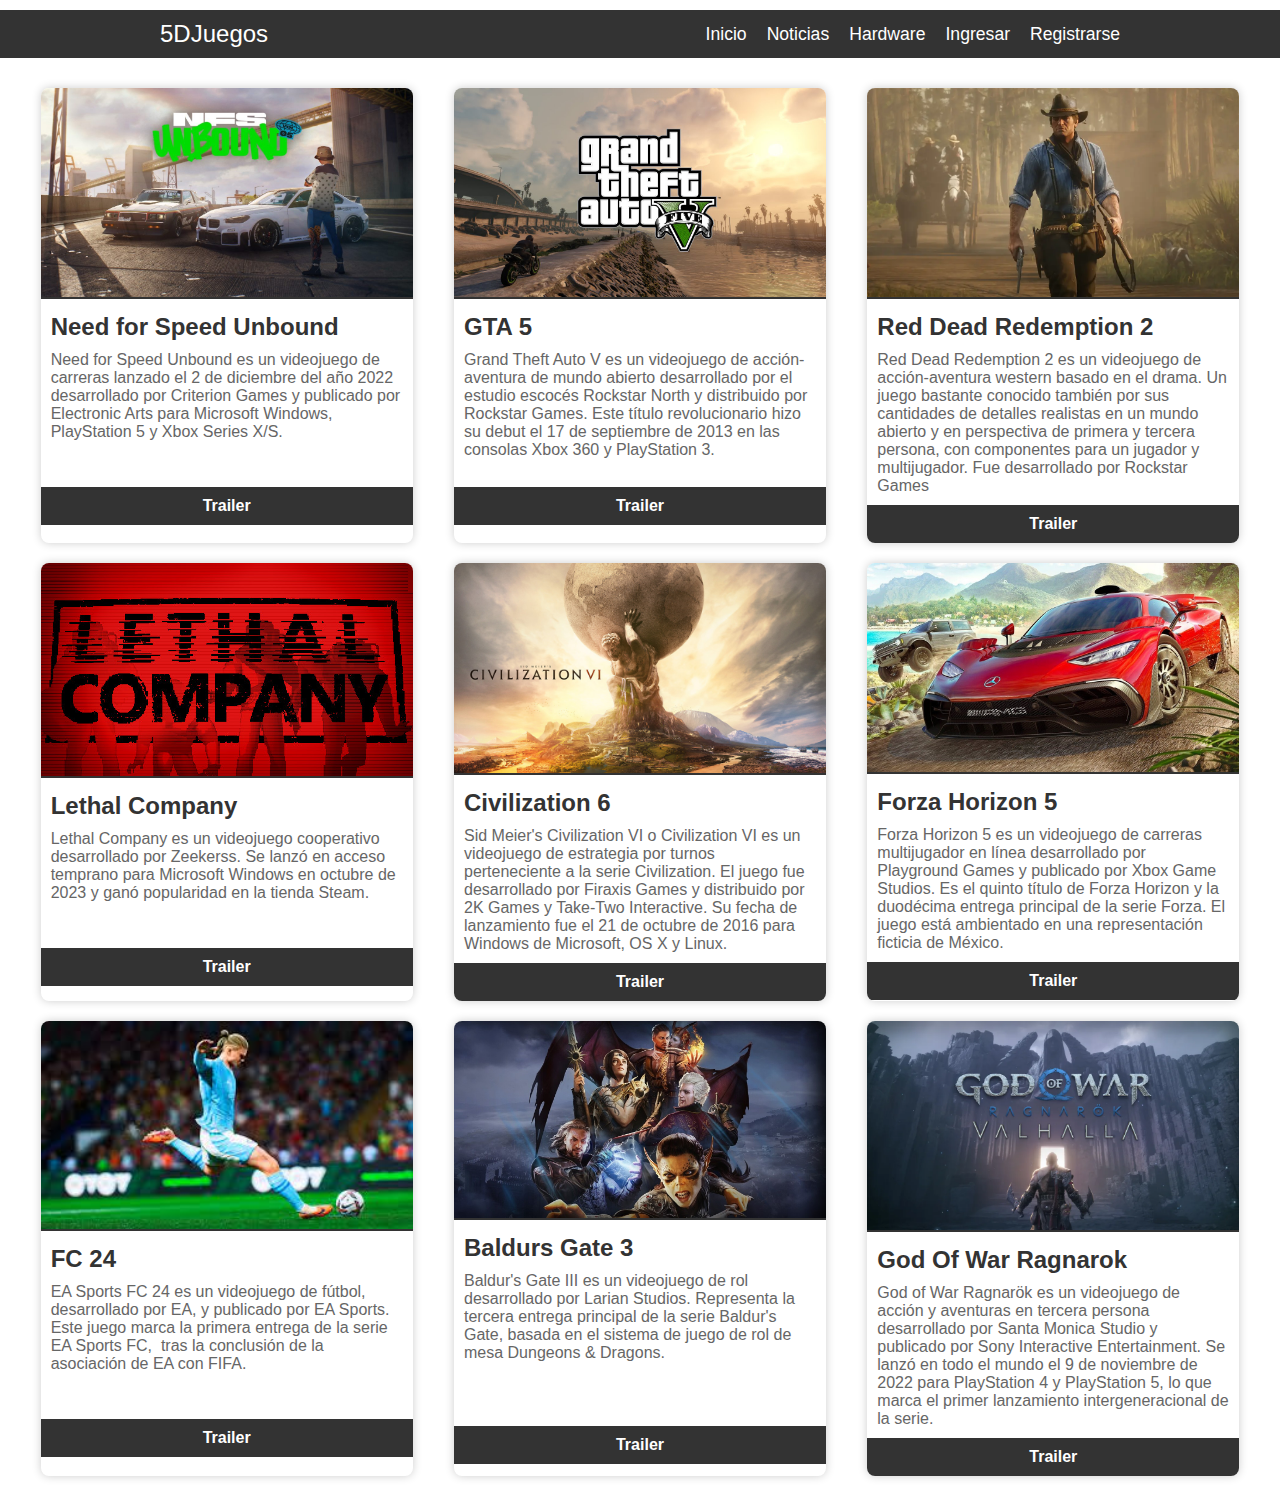
==== pages/juegos.html @ 83e4818b "tp individual 22 enero" ====
<!DOCTYPE html>
<html lang="en">
<head>
    <meta charset="UTF-8">
    <meta name="viewport" content="width=device-width, initial-scale=1.0">
    <title>Juegos</title>
    <link rel="stylesheet" href="../css/styles.css">
    <link rel="icon" href="/images/images.png">
</head>
<body>
    <nav class="navbar">
        <div class="navbar-container">
            <div class="brand">5DJuegos</div>
            <div class="nav-links">
                <a href="../index.html" class="nav-link">Inicio</a>
                <a href="noticias.html" class="nav-link">Noticias</a>
                <a href="hardware.html" class="nav-link">Hardware</a>
                <a href="login.html" class="nav-link">Ingresar</a>
                <a href="register.html" class="nav-link">Registrarse</a>
            </div>
        </div>
    </nav>

    <section class="news-container">

        <article class="news-article">
            <img src="/images/nfsu.jpg" alt="">
            <h2>Need for Speed Unbound</h2>
            <p>Need for Speed Unbound es un videojuego de carreras lanzado el 2 de 
                diciembre del año 2022 desarrollado por Criterion Games y publicado 
                por Electronic Arts para Microsoft Windows, PlayStation 5 y Xbox Series
                X/S.
            </p>
            <br>
            <br>
            <a href="https://www.youtube.com/watch?v=H2Y8XCe7F9E">Trailer</a>
        </article>

        <article class="news-article">
            <img src="/images/gtav.jpg" alt="News 2">
            <h2>GTA 5</h2>
            <p>Grand Theft Auto V es un videojuego de acción-aventura de mundo abierto 
                desarrollado por el estudio escocés Rockstar North y distribuido por 
                Rockstar Games. Este título revolucionario hizo su debut el 17 de 
                septiembre de 2013 en las consolas Xbox 360 y PlayStation 3.
            </p>
            <br>
            <a href="https://www.youtube.com/watch?v=QkkoHAzjnUs">Trailer</a>
        </article>

        <article class="news-article">
            <img src="/images/red dead2.jpg" alt="News 2">
            <h2>Red Dead Redemption 2</h2>
            <p>Red Dead Redemption 2 es un videojuego de acción-aventura western basado 
                en el drama. Un juego bastante conocido también por sus cantidades de 
                detalles realistas en un mundo abierto y en perspectiva de primera y tercera 
                persona, con componentes para un jugador y multijugador. Fue desarrollado por 
                Rockstar Games
            </p>
            <a href="https://www.youtube.com/watch?v=df_z1u2pHYA">Trailer</a>
        </article>

        <article class="news-article">
            <img src="/images/capsule_616x353.jpg" alt="News 2">
            <h2>Lethal Company</h2>
            <p>Lethal Company es un videojuego cooperativo desarrollado por 
                Zeekerss. Se lanzó en acceso temprano para Microsoft Windows en
                octubre de 2023 y ganó popularidad en la tienda Steam.
            </p>
            <br>
            <br>
            <a href="https://www.youtube.com/watch?v=Su6OsTb1w9Q">Trailer</a>
        </article>

        <article class="news-article">
            <img src="/images/civ6.jpg" alt="News 2">
            <h2>Civilization 6</h2>
            <p>Sid Meier's Civilization VI o Civilization VI es un videojuego de 
                estrategia por turnos perteneciente a la serie Civilization. 
                El juego fue desarrollado por Firaxis Games y distribuido por 2K 
                Games y Take-Two Interactive. Su fecha de lanzamiento fue el 21 de 
                octubre de 2016 para Windows de Microsoft, OS X y Linux.
            </p>
            <a href="https://www.youtube.com/watch?v=5KdE0p2joJw">Trailer</a>
        </article>

        <article class="news-article">
            <img src="/images/fh5.jpeg" alt="News 2">
            <h2>Forza Horizon 5</h2>
            <p>Forza Horizon 5 es un videojuego de carreras multijugador en línea 
                desarrollado por Playground Games y publicado por Xbox Game Studios. 
                Es el quinto título de Forza Horizon y la duodécima entrega principal 
                de la serie Forza. El juego está ambientado en una representación 
                ficticia de México.​
            ​</p>
            <a href="https://www.youtube.com/watch?v=FYH9n37B7Yw">Trailer</a>
        </article>

        <article class="news-article">
            <img src="/images/fc24.jpg" alt="News 2">
            <h2>FC 24</h2>
            <p>EA Sports FC 24​ es un videojuego de fútbol, desarrollado por 
                EA, y publicado por EA Sports. Este juego marca la primera entrega 
                de la serie EA Sports FC, ​ tras la conclusión de la asociación de 
                EA con FIFA.
            </p>
            <br>
            <br>
            <a href="https://www.youtube.com/watch?v=xUrYmYvJ6jo">Trailer</a>
        </article>

        <article class="news-article">
            <img src="/images/bg3.jpg" alt="News 2">
            <h2>Baldurs Gate 3</h2>
            <p>Baldur's Gate III es un videojuego de rol desarrollado por 
                Larian Studios. Representa la tercera entrega principal de la 
                serie Baldur's Gate, basada en el sistema de juego de rol de mesa 
                Dungeons & Dragons.
            </p>
            <br>
            <br>
            <br>
            <a href="https://www.youtube.com/watch?v=1T22wNvoNiU">Trailer</a>
        </article>

        <article class="news-article">
            <img src="/images/gowv.jpg" alt="News 2">
            <h2>God Of War Ragnarok</h2>
            <p>God of War Ragnarök es un 
                videojuego de acción y aventuras en tercera persona 
                desarrollado por Santa Monica Studio y publicado por 
                Sony Interactive Entertainment. Se lanzó en todo el mundo 
                el 9 de noviembre de 2022 para PlayStation 4 y PlayStation 5, 
                lo que marca el primer lanzamiento intergeneracional de la serie.
            </p>
            <a href="https://www.youtube.com/watch?v=vtFhDrMIZjE">Trailer</a>
        </article>
    </section>

    <script src="script.js"></script> 
</body>
</html>
---- css/styles.css ----
body {
    font-family: 'Segoe UI', Tahoma, Geneva, Verdana, sans-serif;
    margin: 0;
    display: flex;
    flex-direction: column;
    align-items: center;
    min-height: 100vh;
    background-color: #f4f4f4;
    background: url('https://i.gifer.com/origin/3e/3e3d17b8111c045a0e1a7835cf2b4325.gif') center center fixed;
}

.login-container,
.register-container {
    backdrop-filter: blur(1);
    background: rgba(255, 255, 255, 0.8); 
    border-radius: 10px;
    padding: 20px;
    margin: 50px auto;
    max-width: 400px;
    box-shadow: 0 0 10px rgba(0, 0, 0, 0.2);
}

h1 {
    text-align: center;
    color: #333;
}

label {
    display: block;
    margin-bottom: 5px;
}

input {
    width: 100%;
    padding: 10px;
    margin-bottom: 15px;
    box-sizing: border-box;
    border: 1px solid #ccc;
    border-radius: 5px;
}

button {
    width: 100%;
    padding: 10px;
    background-color: #333;
    color: white;
    border: none;
    border-radius: 5px;
    cursor: pointer;
    transition: background-color 0.3s;
}

button:hover {
    background-color: #555;
}

#loginMessage,
#registerMessage {
    margin-top: 15px;
    text-align: center;
    color: #555;
}

h1, label, button {
    font-size: 18px;
    color: #333;
}

input {
    width: calc(100% - 16px);
    padding: 8px;
    margin-top: 5px;
    margin-bottom: 10px;
    border: 1px solid #ccc;
    border-radius: 4px;
    font-size: 14px;
}

button {
    background-color: #4caf50;
    color: #fff;
    padding: 10px;
    border: none;
    border-radius: 4px;
    cursor: pointer;
    font-weight: bold;
}

button:hover {
    background-color: #45a049;
}

.error-message {
    color: #ff0000;
    margin-top: 10px;
    font-size: 14px;
}

.navbar {
    background-color: #333;
    padding: 10px 0;
    width: 100%;
}

.navbar-container {
    max-width: 960px;
    margin: 0 auto;
    display: flex;
    justify-content: space-between;
    align-items: center;
}

.brand {
    font-size: 1.5em;
    color: white;
}

.nav-links {
    display: flex;
}

.nav-link {
    position: relative;
    font-size: 1.1em;
    color: white;
    text-decoration: none;
    font-weight: 500;
    margin-left: 20px;
}

.nav-link::after {
    content: '';
    position: absolute;
    left: 0;
    bottom: -6px;
    width: 100%;
    height: 3px;
    background: white;
    border-radius: 5px;
    transform: scaleX(0);
    transition: transform .5s;
    transform-origin: right;
}

.nav-link:hover::after {
    transform-origin: left;
    transform: scaleX(1);
}

.btnLogin-popup {
    width: 130px;
    height: 50px;
    background: transparent;
    border: 2px solid white;
    outline: none;
    border-radius: 6px;
    cursor: pointer;
    font-size: 1.1em;
    color: white;
    font-weight: 500;
    margin-left: 20px;
    transition: .5s;
}

.btnLogin-popup:hover {
    background: white;
    color: black;
}

.container {
    max-width: 800px;
    margin: 20px;
}

h1 {
    text-align: center;
    color: #333;
}

.graphics-cards-list {
    list-style-type: none;
    padding: 0;
}

.graphics-cards-list li {
    display: flex;
    flex-direction: column;
    align-items: center;
    border: 2px solid #ddd;
    margin: 10px 0;
    padding: 15px;
    border-radius: 8px;
    background-color: #fff;
    box-shadow: 0 0 10px rgba(0, 0, 0, 0.1);
}

.graphics-cards-list h2 {
    font-size: 1.5em;
    color: #333;
    margin-bottom: 5px;
}

.graphics-cards-list p {
    margin: 0;
    color: #666;
}

.animation-container {
    display: flex;
    overflow: hidden;
    justify-content: center;
}

.game-box {
    width: 300px;
    padding: 20px;
    background-color: #fff;
    box-shadow: 0 0 10px rgba(0, 0, 0, 0.1);
    border-radius: 8px;
    text-align: center;
    margin: 0 10px; 
    transform: translateX(100%); 
    transition: transform 0.7s ease-out;
}
body {
    font-family: 'Segoe UI', Tahoma, Geneva, Verdana, sans-serif;
    margin: 0;
    padding: 0;
}

header {
    background-color: #333;
    color: white;
    text-align: center;
    padding: 20px 0;
}

header h1 {
    margin: 0;
}

nav {
    margin-top: 10px;
}

nav ul {
    list-style: none;
    margin: 0;
    padding: 0;
    display: flex;
    justify-content: center;
}

nav li {
    margin-right: 20px;
}

nav a {
    text-decoration: none;
    color: white;
    font-weight: bold;
}

.news-container {
    display: flex;
    flex-wrap: wrap;
    justify-content: space-around;
    margin: 20px;
}

.news-article {
    width: 30%;
    background-color: #fff;
    box-shadow: 0 0 10px rgba(0, 0, 0, 0.2);
    border-radius: 8px;
    overflow: hidden;
    margin: 10px;
}

.news-article img {
    width: 100%;
    height: auto;
    border-bottom: 2px solid #333;
}

.news-article h2 {
    color: #333;
    margin: 10px;
}

.news-article p {
    color: #666;
    margin: 10px;
}

.news-article a {
    display: block;
    background-color: #333;
    color: white;
    text-align: center;
    padding: 10px;
    text-decoration: none;
    font-weight: bold;
}
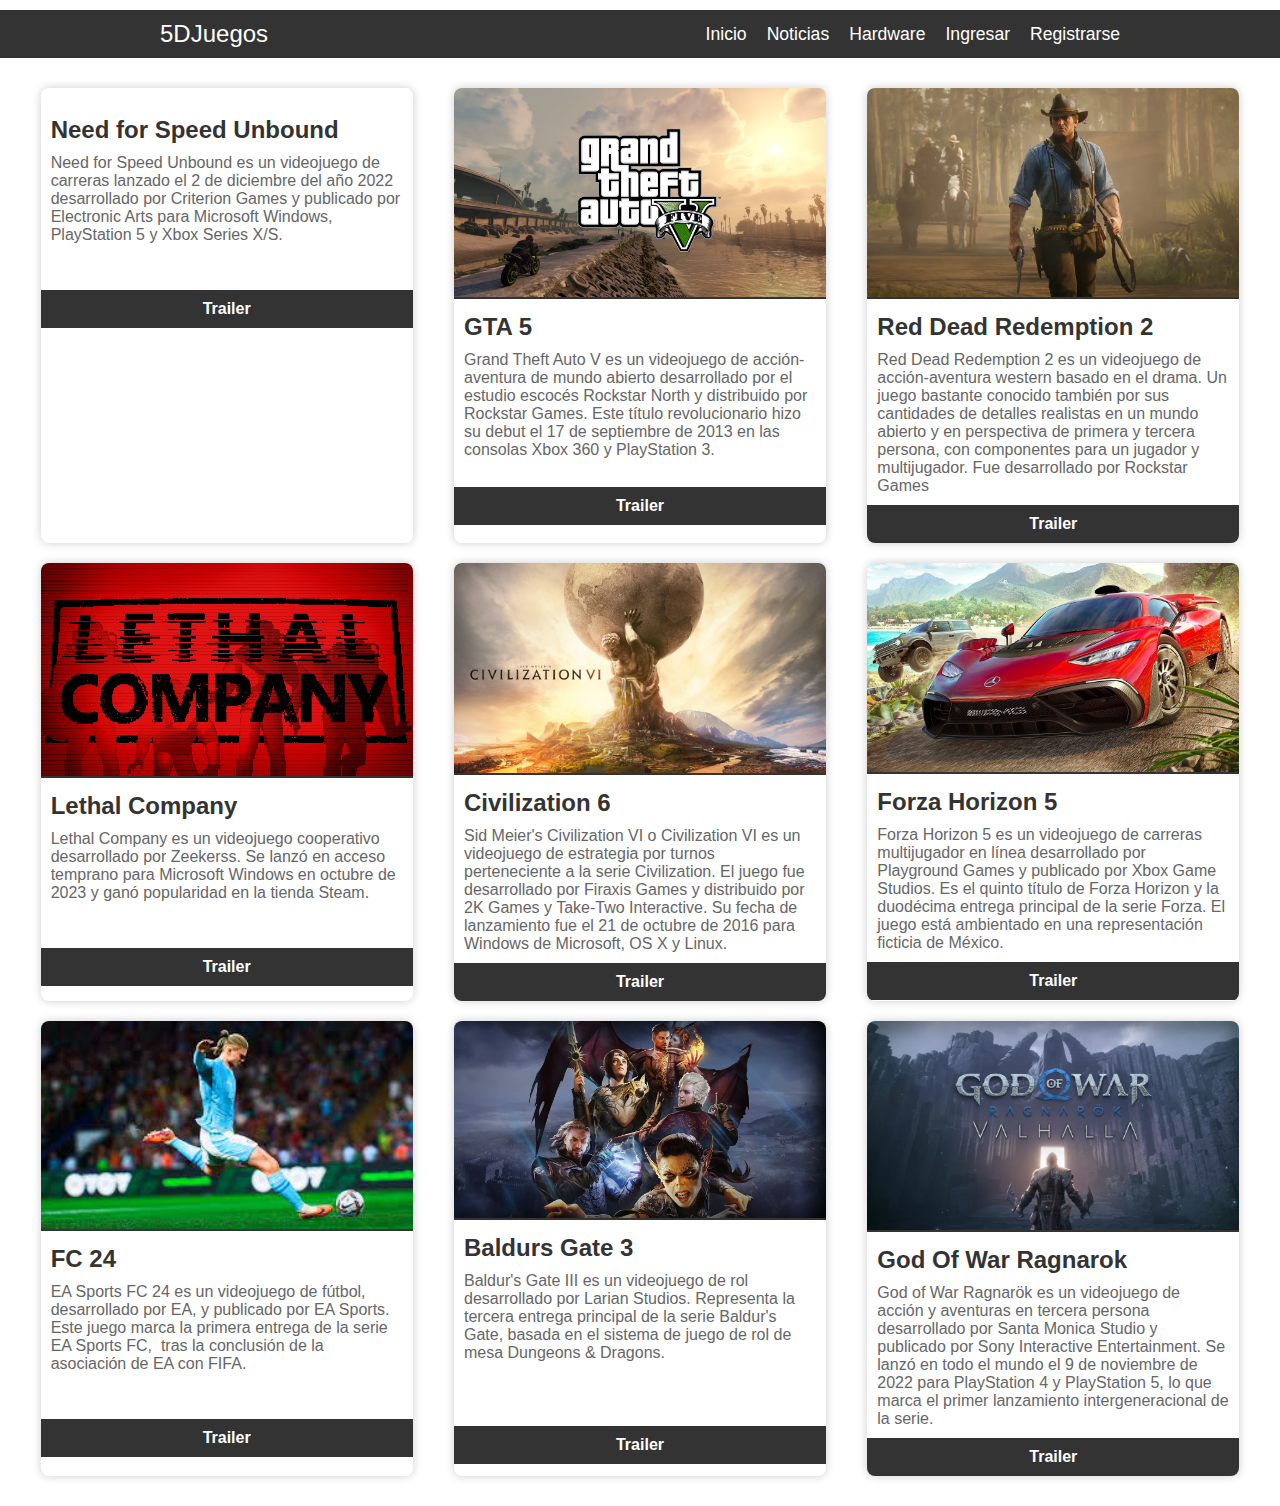
==== commit e2b1ced1: "Update juegos.html" ====
--- a/pages/juegos.html
+++ b/pages/juegos.html
@@ -24,7 +24,7 @@
     <section class="news-container">
 
         <article class="news-article">
-            <img src="/images/nfsu.jpg" alt="">
+            <img src="images/nfsu.jpg" alt="">
             <h2>Need for Speed Unbound</h2>
             <p>Need for Speed Unbound es un videojuego de carreras lanzado el 2 de 
                 diciembre del año 2022 desarrollado por Criterion Games y publicado 
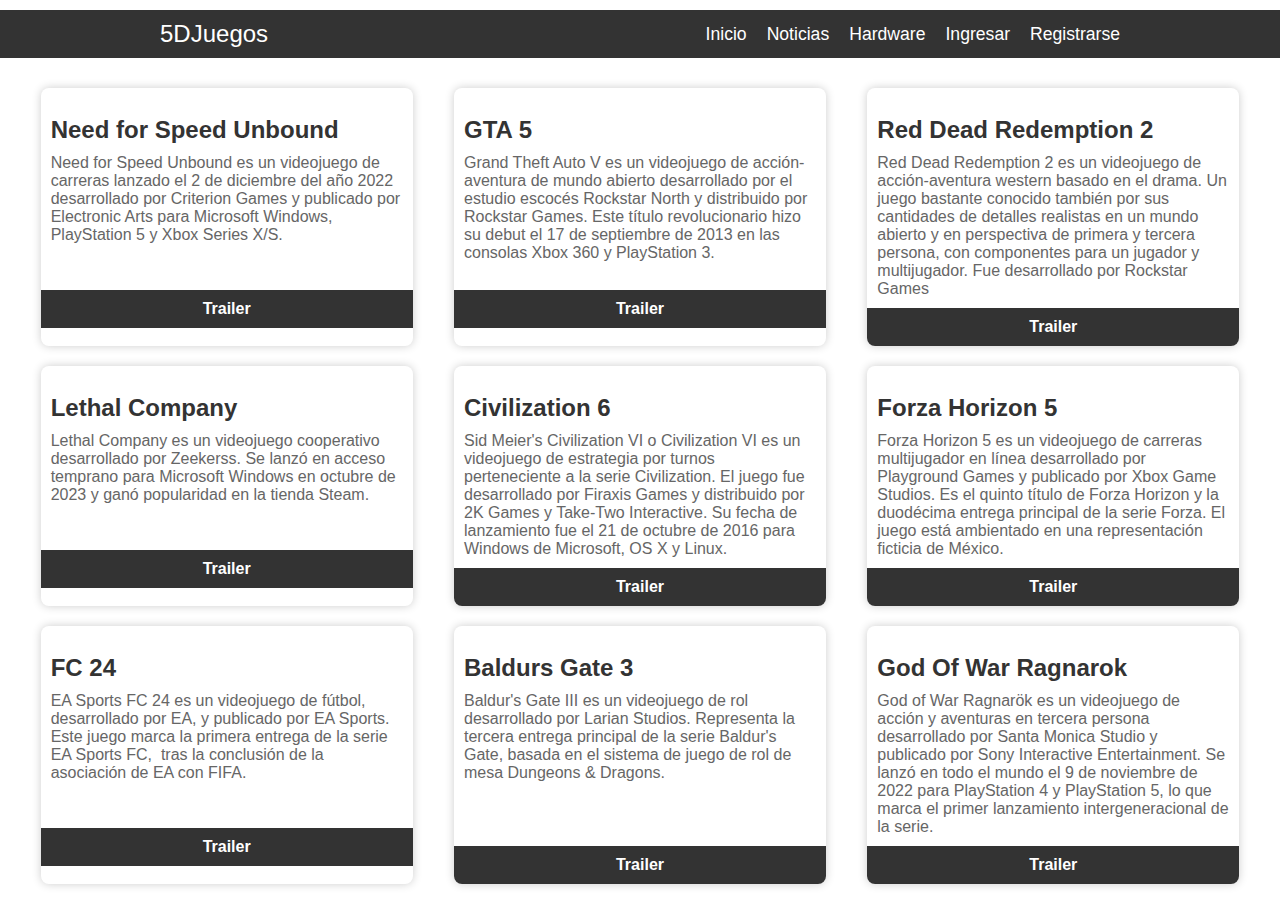
==== commit 4c4054f6: "Update juegos.html" ====
--- a/pages/juegos.html
+++ b/pages/juegos.html
@@ -5,7 +5,7 @@
     <meta name="viewport" content="width=device-width, initial-scale=1.0">
     <title>Juegos</title>
     <link rel="stylesheet" href="../css/styles.css">
-    <link rel="icon" href="/images/images.png">
+    <link rel="icon" href="images/images.png">
 </head>
 <body>
     <nav class="navbar">
@@ -37,7 +37,7 @@
         </article>
 
         <article class="news-article">
-            <img src="/images/gtav.jpg" alt="News 2">
+            <img src="images/gtav.jpg" alt="">
             <h2>GTA 5</h2>
             <p>Grand Theft Auto V es un videojuego de acción-aventura de mundo abierto 
                 desarrollado por el estudio escocés Rockstar North y distribuido por 
@@ -49,7 +49,7 @@
         </article>
 
         <article class="news-article">
-            <img src="/images/red dead2.jpg" alt="News 2">
+            <img src="images/red dead2.jpg" alt="">
             <h2>Red Dead Redemption 2</h2>
             <p>Red Dead Redemption 2 es un videojuego de acción-aventura western basado 
                 en el drama. Un juego bastante conocido también por sus cantidades de 
@@ -61,7 +61,7 @@
         </article>
 
         <article class="news-article">
-            <img src="/images/capsule_616x353.jpg" alt="News 2">
+            <img src="images/capsule_616x353.jpg" alt="">
             <h2>Lethal Company</h2>
             <p>Lethal Company es un videojuego cooperativo desarrollado por 
                 Zeekerss. Se lanzó en acceso temprano para Microsoft Windows en
@@ -73,7 +73,7 @@
         </article>
 
         <article class="news-article">
-            <img src="/images/civ6.jpg" alt="News 2">
+            <img src="images/civ6.jpg" alt="">
             <h2>Civilization 6</h2>
             <p>Sid Meier's Civilization VI o Civilization VI es un videojuego de 
                 estrategia por turnos perteneciente a la serie Civilization. 
@@ -85,7 +85,7 @@
         </article>
 
         <article class="news-article">
-            <img src="/images/fh5.jpeg" alt="News 2">
+            <img src="images/fh5.jpeg" alt="">
             <h2>Forza Horizon 5</h2>
             <p>Forza Horizon 5 es un videojuego de carreras multijugador en línea 
                 desarrollado por Playground Games y publicado por Xbox Game Studios. 
@@ -97,7 +97,7 @@
         </article>
 
         <article class="news-article">
-            <img src="/images/fc24.jpg" alt="News 2">
+            <img src="images/fc24.jpg" alt="">
             <h2>FC 24</h2>
             <p>EA Sports FC 24​ es un videojuego de fútbol, desarrollado por 
                 EA, y publicado por EA Sports. Este juego marca la primera entrega 
@@ -110,7 +110,7 @@
         </article>
 
         <article class="news-article">
-            <img src="/images/bg3.jpg" alt="News 2">
+            <img src="images/bg3.jpg" alt="">
             <h2>Baldurs Gate 3</h2>
             <p>Baldur's Gate III es un videojuego de rol desarrollado por 
                 Larian Studios. Representa la tercera entrega principal de la 
@@ -124,7 +124,7 @@
         </article>
 
         <article class="news-article">
-            <img src="/images/gowv.jpg" alt="News 2">
+            <img src="images/gowv.jpg" alt="">
             <h2>God Of War Ragnarok</h2>
             <p>God of War Ragnarök es un 
                 videojuego de acción y aventuras en tercera persona 
